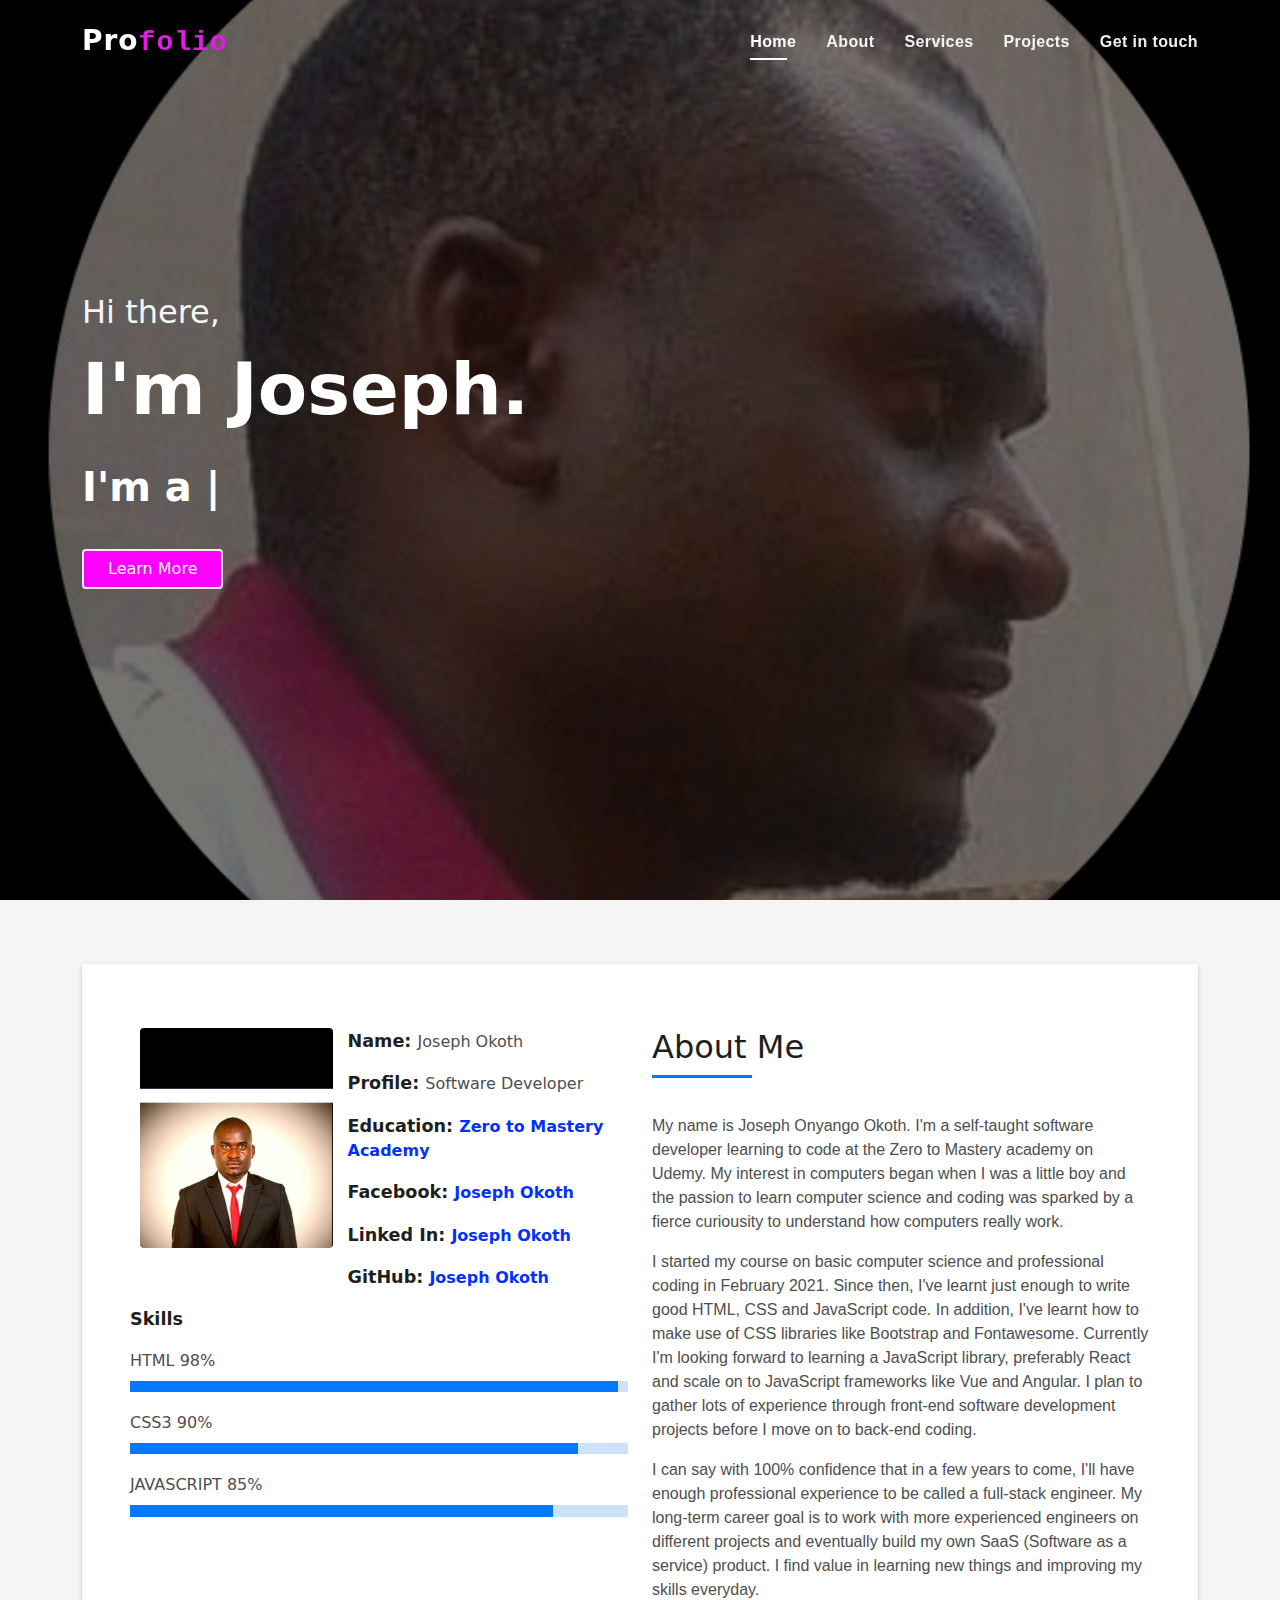
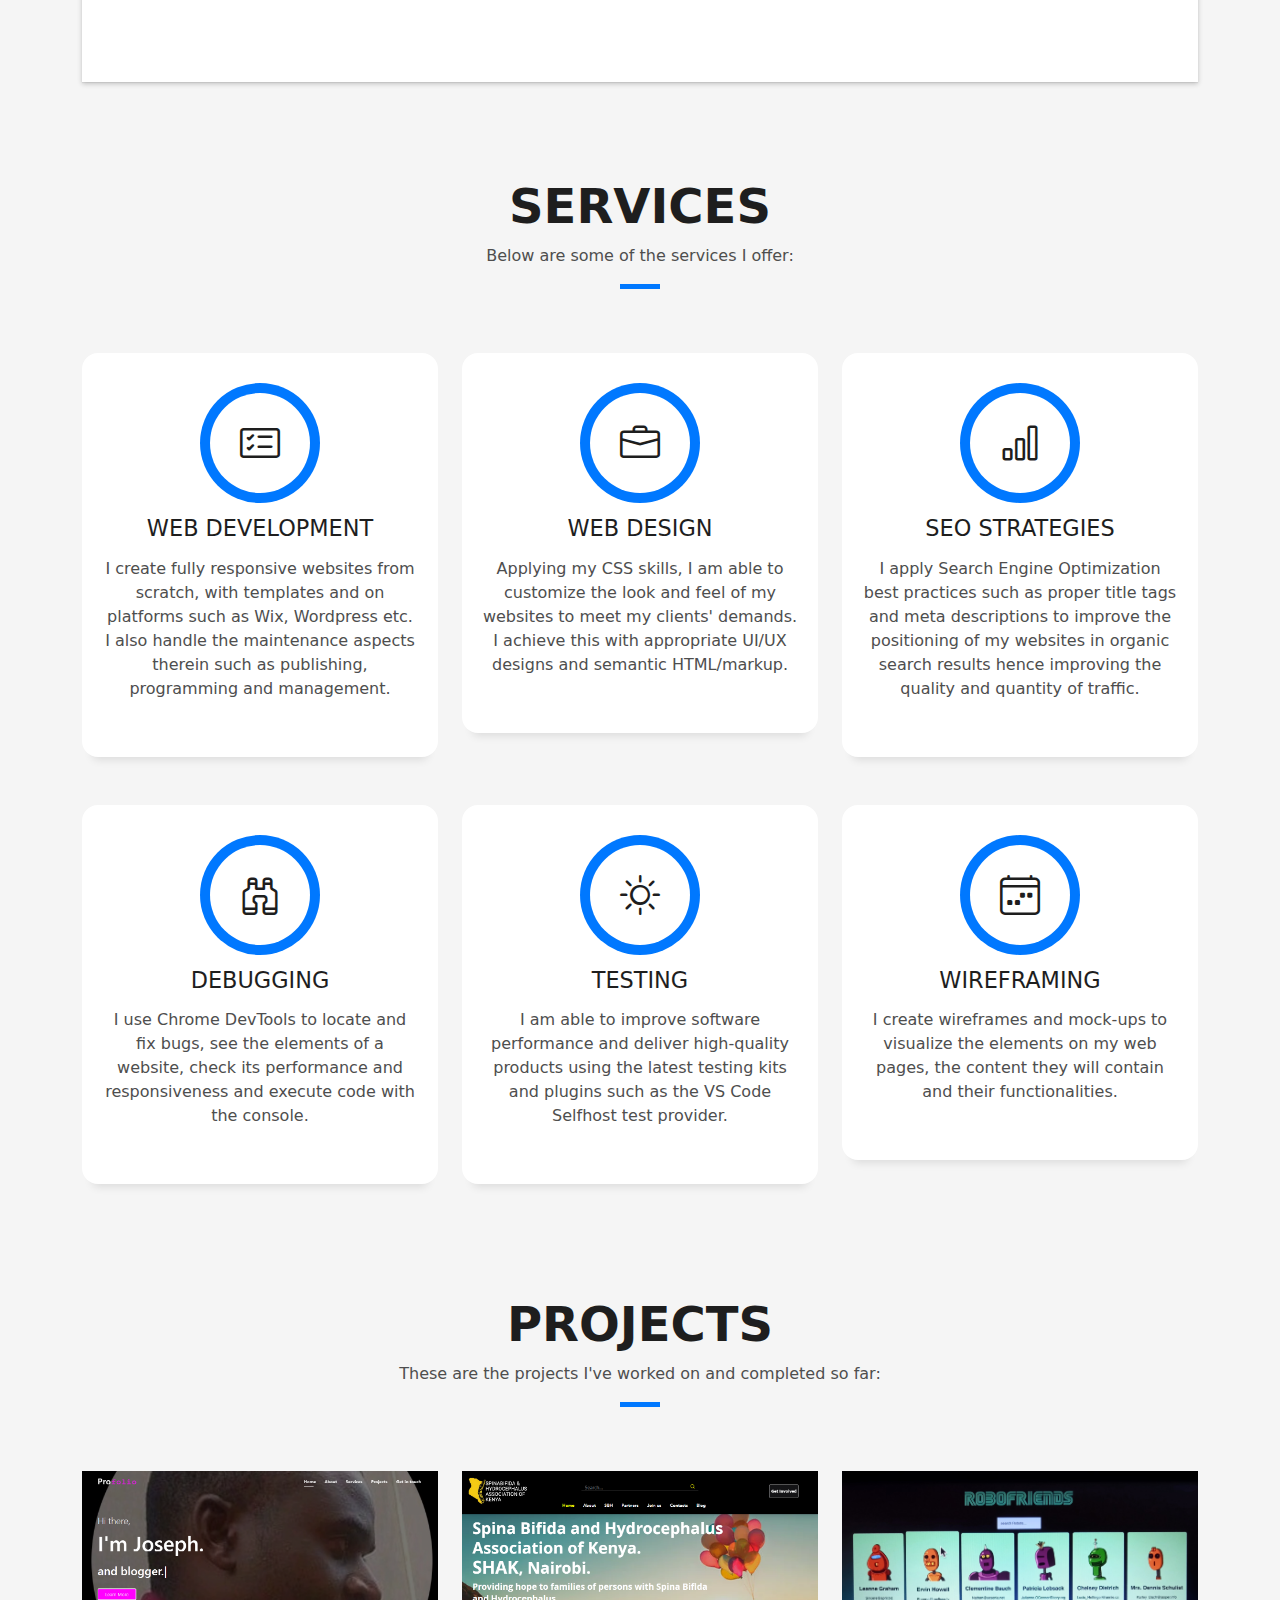
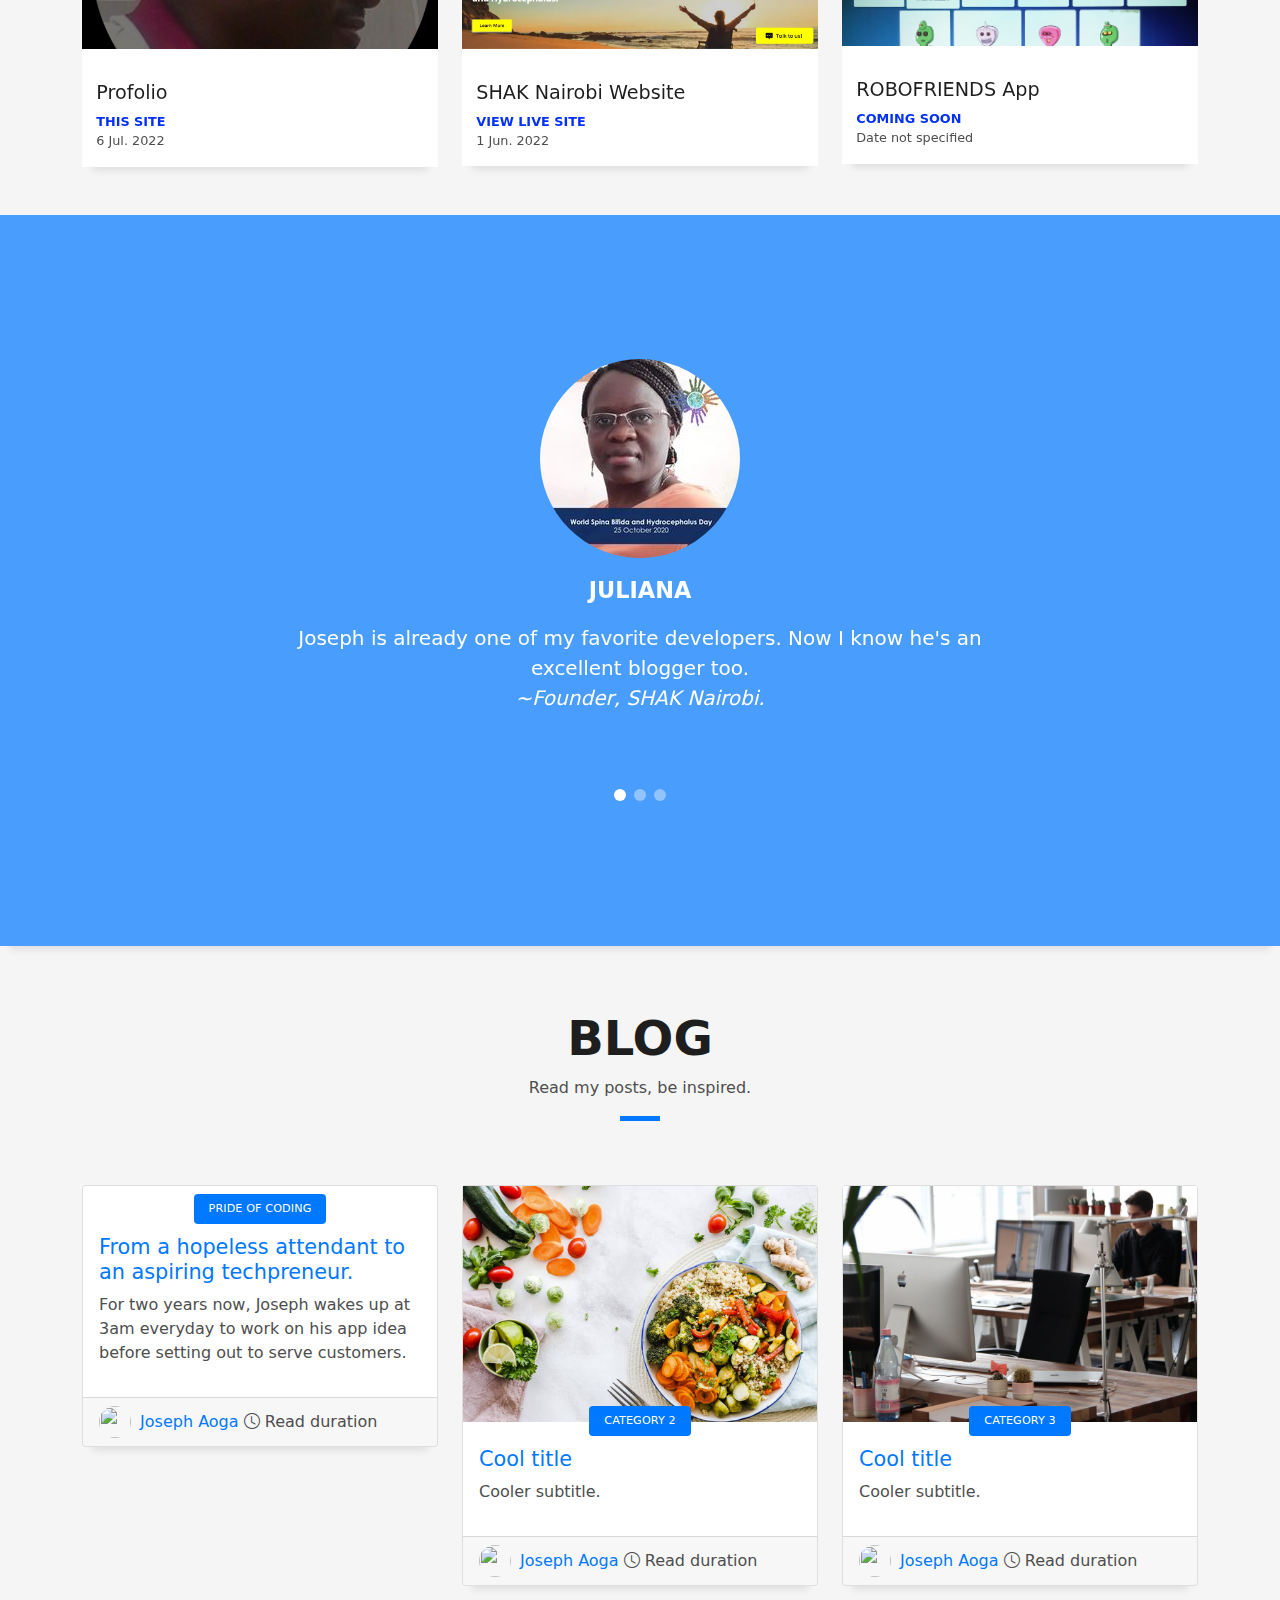
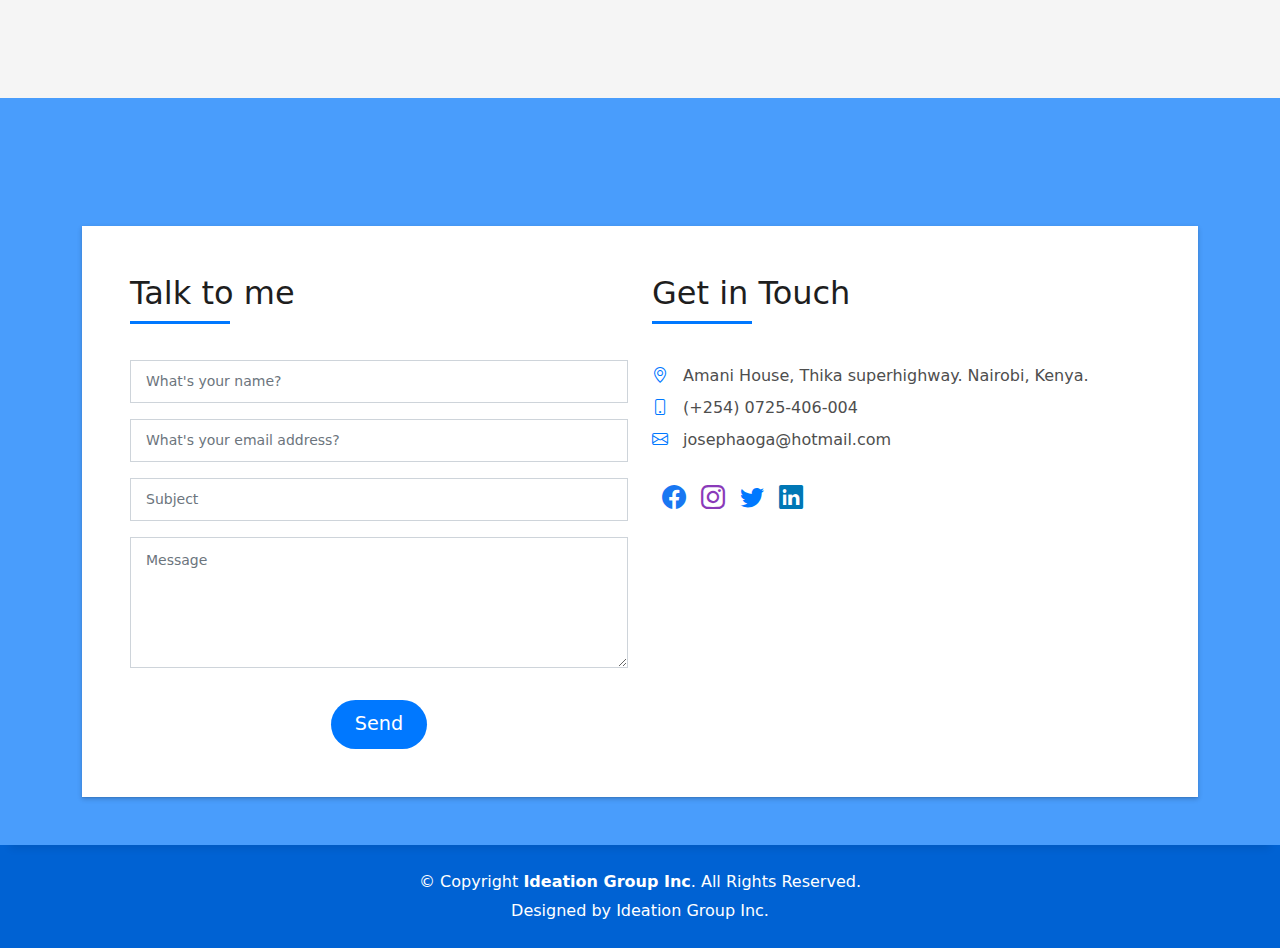
==== index.html @ 5c0c2ced "uploaded project files" ====
<!-- 

  =====Profolio=====
  -----index file-----
  Joseph Onyango Okoth's
  professional portfolio, online resume
  and official website.
  Proudly made and designed by Joseph Onyango Okoth.

-->

<!DOCTYPE html>

<html lang="en">

<head>
  <meta charset="utf-8">
  <meta content="width=device-width, initial-scale=1.0" name="viewport">

  <title>professional-projects@joseph-okoth</title>
  <meta content="" name="description">
  <meta content="" name="keywords">

  <!-- favicons -->
  <link href="assets/img/favicon.png" rel="icon">
  <link href="assets/img/apple-touch-icon.png" rel="apple-touch-icon">

  <!-- css -->
  <link href="assets/vendor/bootstrap/css/bootstrap.min.css" rel="stylesheet">
  <link href="assets/vendor/bootstrap-icons/bootstrap-icons.css" rel="stylesheet">
  <link href="assets/vendor/glightbox/css/glightbox.min.css" rel="stylesheet">
  <link href="assets/vendor/swiper/swiper-bundle.min.css" rel="stylesheet">

  <!-- main css -->
  <link href="assets/css/style.css" rel="stylesheet">

</head><!-- .head -->

<body>

  <!-- header -->
  <header id="header" class="fixed-top">
    <div class="container d-flex align-items-center justify-content-between">

      <h1 class="logo"><a href="index.html">Pro<span class="suffix">folio</span></a></h1>

      <nav id="navbar" class="navbar">
        <ul>
          <li><a class="nav-link scrollto active" href="#dev">Home</a></li>
          <li><a class="nav-link scrollto" href="#about">About</a></li>
          <li><a class="nav-link scrollto" href="#services">Services</a></li>
          <li><a class="nav-link scrollto " href="#work">Projects</a></li>
          <li><a class="nav-link scrollto" href="#contact">Get in touch</a></li>
        </ul>
        <i class="bi bi-list mobile-nav-toggle"></i>
      </nav><!-- .navbar -->

    </div>
  </header><!-- .header -->

  <!-- dev section -->
  <div id="dev" class="dev route bg-image" style="background-image: url(assets/img/main-image.jpg)">
    <div class="overlay-itro"></div>
    <div class="dev-content display-table">
      <div class="table-cell">
        <div class="container me">
          <p class="display-6 color-d">Hi there,</p>
          <h1 class="dev-title mb-4 cool-heading">I'm Joseph.</h1>
          <p class="dev-subtitle"><span class="typed" data-typed-items=" I'm a software developer, freelancer, and blogger."></span></p>
          <p class="pt-3"><a class="btn btn-primary btn more js-scroll px-4" href="#about" role="button">Learn More</a></p>
        </div>
      </div>
    </div>
  </div><!-- .dev section -->

  <main id="main">

    <!-- about Section -->
    <section id="about" class="about-mf sect-pt4 route">
      <div class="container">
        <div class="row">
          <div class="col-sm-12">
            <div class="box-shadow-full">
              <div class="row">
                <div class="col-md-6">
                  <div class="row">
                    <div class="col-sm-6 col-md-5">
                      <div class="about-img">
                        <img src="assets/img/about-img3.jpg" class="img-fluid rounded b-shadow-a" alt="">
                      </div>
                    </div>
                    <div class="col-sm-6 col-md-7">
                      <div class="about-info">
                        <p><span class="title-s">Name: </span> <span>Joseph Okoth</span></p>
                        <p><span class="title-s">Profile: </span> <span>Software Developer</span></p>
                        <p><span class="title-s">Education: </span><a class="secondary-links" href="https://zerotomastery.io/">Zero to Mastery Academy</a></span></span></p>
                        <p><span class="title-s">Facebook: </span><a class="secondary-links" href="https://www.facebook.com/JosephOnyangoAoga/">Joseph Okoth</a></span></span></p>
                        <p><span class="title-s">Linked In: </span><a class="secondary-links" href="https://www.linkedin.com/in/joseph-aoga-5187a323b/">Joseph Okoth</a></span></span></p>
                        <p><span class="title-s">GitHub: </span><a class="secondary-links" href="https://github.com/aogajoseph">Joseph Okoth</a></span></span></p>
                      </div>
                    </div>
                  </div>
                  <div class="skill-mf">
                    <p class="title-s">Skills</p>
                    <span>HTML</span> <span class="pull-right">98%</span>
                    <div class="progress">
                      <div class="progress-bar" role="progressbar" style="width: 98%;" aria-valuenow="98" aria-valuemin="0" aria-valuemax="100"></div>
                    </div>
                    <span>CSS3</span> <span class="pull-right">90%</span>
                    <div class="progress">
                      <div class="progress-bar" role="progressbar" style="width: 90%" aria-valuenow="90" aria-valuemin="0" aria-valuemax="100"></div>
                    </div>
                    <span>JAVASCRIPT</span> <span class="pull-right">85%</span>
                    <div class="progress">
                      <div class="progress-bar" role="progressbar" style="width: 85%" aria-valuenow="85" aria-valuemin="0" aria-valuemax="100"></div>
                    </div>
                  </div>
                </div>
                <div class="col-md-6">
                  <div class="about-me pt-4 pt-md-0">
                    <div class="title-box-2">
                      <h5 class="title-left">
                        About Me
                      </h5>
                    </div>
                    <p class="cool-text">
                      My name is Joseph Onyango Okoth. I'm a self-taught software developer learning to code at the Zero to Mastery academy on Udemy. My interest in computers began when I was a little boy and the passion to learn computer science and coding was sparked by a fierce curiousity to understand how computers really work.
                    </p>
                    <p class="cool-text">
                      I started my course on basic computer science and professional coding in February 2021. Since then, I've learnt just enough to write good HTML, CSS and JavaScript code. In addition, I've learnt how to make use of CSS libraries like Bootstrap and Fontawesome. Currently I'm looking forward to learning a JavaScript library, preferably React and scale on to JavaScript frameworks like Vue and Angular. I plan to gather lots of experience through front-end software development projects before I move on to back-end coding.
                    </p>
                    <p class="cool-text">
                      I can say with 100% confidence that in a few years to come, I'll have enough professional experience to be called a full-stack engineer. My long-term career goal is to work with more experienced engineers on different projects and eventually build my own SaaS (Software as a service) product. I find value in learning new things and improving my skills everyday. 
                    </p>
                  </div>
                </div>
              </div>
            </div>
          </div>
        </div>
      </div>
    </section><!-- .about section -->

    <!-- services section -->
    <section id="services" class="services-mf pt-5 route">
      <div class="container">
        <div class="row">
          <div class="col-sm-12">
            <div class="title-box text-center">
              <h3 class="title-a">
                Services
              </h3>
              <p class="subtitle-a">
                Below are some of the services I offer:
              </p>
              <div class="line-mf"></div>
            </div>
          </div>
        </div>
        <div class="row">
          <div class="col-md-4">
            <div class="service-box">
              <div class="service-ico">
                <span class="ico-circle"><i class="bi bi-card-checklist"></i></span>
              </div>
              <div class="service-content">
                <h2 class="s-title">Web Development</h2>
                <p class="s-description text-center">
                   I create fully responsive websites from scratch, with templates and on platforms such as Wix, Wordpress etc. I also handle the maintenance aspects therein such as publishing, programming and management.
                </p>
              </div>
            </div>
          </div>
          <div class="col-md-4">
            <div class="service-box">
              <div class="service-ico">
                <span class="ico-circle"><i class="bi bi-briefcase"></i></span>
              </div>
              <div class="service-content">
                <h2 class="s-title">Web Design</h2>
                <p class="s-description text-center">
                  Applying my CSS skills, I am able to customize the look and feel of my websites to meet my clients' demands. I achieve this with appropriate UI/UX designs and semantic HTML/markup.
                </p>
              </div>
            </div>
          </div>
          <div class="col-md-4">
            <div class="service-box">
              <div class="service-ico">
                <span class="ico-circle"><i class="bi bi-bar-chart"></i></span>
              </div>
              <div class="service-content">
                <h2 class="s-title">SEO Strategies</h2>
                <p class="s-description text-center">
                  I apply Search Engine Optimization best practices such as proper title tags and meta descriptions to improve the positioning of my websites in organic search results hence improving the quality and quantity of traffic.
                </p>
              </div>
            </div>
          </div>
          <div class="col-md-4">
            <div class="service-box">
              <div class="service-ico">
                <span class="ico-circle"><i class="bi bi-binoculars"></i></span>
              </div>
              <div class="service-content">
                <h2 class="s-title">Debugging</h2>
                <p class="s-description text-center">
                  I use Chrome DevTools to locate and fix bugs, see the elements of a website, check its performance and responsiveness and execute code with the console.
                </p>
              </div>
            </div>
          </div>
          <div class="col-md-4">
            <div class="service-box">
              <div class="service-ico">
                <span class="ico-circle"><i class="bi bi-brightness-high"></i></span>
              </div>
              <div class="service-content">
                <h2 class="s-title">Testing</h2>
                <p class="s-description text-center">
                  I am able to improve software performance and deliver high-quality products using the latest testing kits and plugins such as the VS Code Selfhost test provider.
                </p>
              </div>
            </div>
          </div>
          <div class="col-md-4">
            <div class="service-box">
              <div class="service-ico">
                <span class="ico-circle"><i class="bi bi-calendar4-week"></i></span>
              </div>
              <div class="service-content">
                <h2 class="s-title">Wireframing</h2>
                <p class="s-description text-center">
                  I create wireframes and mock-ups to visualize the elements on my web pages, the content they will contain and their functionalities. 
                </p>
              </div>
            </div>
          </div>
        </div>
      </div>
    </section><!-- .services section -->

    <!-- counter section (excluded for now)-->
    <!-- <div class="section-counter paralax-mf bg-image" style="background-image: url(assets/img/counters-bg.jpg)">
      <div class="overlay-mf"></div>
      <div class="container position-relative">
        <div class="row">
          <div class="col-sm-3 col-lg-3">
            <div class="counter-box counter-box pt-4 pt-md-0">
              <div class="counter-ico">
                <span class="ico-circle"><i class="bi bi-check"></i></span>
              </div>
              <div class="counter-num">
                <p data-purecounter-start="0" data-purecounter-end="3" data-purecounter-duration="1" class="counter purecounter"></p>
                <span class="counter-text">COMPLETED PROJECTS</span>
              </div>
            </div>
          </div>
          <div class="col-sm-3 col-lg-3">
            <div class="counter-box pt-4 pt-md-0">
              <div class="counter-ico">
                <span class="ico-circle"><i class="bi bi-journal-richtext"></i></span>
              </div>
              <div class="counter-num">
                <p data-purecounter-start="0" data-purecounter-end="3" data-purecounter-duration="1" class="counter purecounter"></p>
                <span class="counter-text">YEARS OF EXPERIENCE</span>
              </div>
            </div>
          </div>
          <div class="col-sm-3 col-lg-3">
            <div class="counter-box pt-4 pt-md-0">
              <div class="counter-ico">
                <span class="ico-circle"><i class="bi bi-people"></i></span>
              </div>
              <div class="counter-num">
                <p data-purecounter-start="0" data-purecounter-end="5" data-purecounter-duration="1" class="counter purecounter"></p>
                <span class="counter-text">TOTAL CLIENTS</span>
              </div>
            </div>
          </div>
          <div class="col-sm-3 col-lg-3">
            <div class="counter-box pt-4 pt-md-0">
              <div class="counter-ico">
                <span class="ico-circle"><i class="bi bi-award"></i></span>
              </div>
              <div class="counter-num">
                <p data-purecounter-start="0" data-purecounter-end="8" data-purecounter-duration="1" class="counter purecounter"></p>
                <span class="counter-text">ACCOLADES</span>
              </div>
            </div>
          </div>
        </div>
      </div>
    </div> -->
    <!-- .counter section -->

    <!-- projects Section -->
    <section id="work" class="projects-mf sect-pt4 route">
      <div class="container">
        <div class="row">
          <div class="col-sm-12">
            <div class="title-box text-center">
              <h3 class="title-a">
                Projects
              </h3>
              <p class="subtitle-a">
                These are the projects I've worked on and completed so far:
              </p>
              <div class="line-mf"></div>
            </div>
          </div>
        </div>
        <div class="row">
          <div class="col-md-4">
            <div class="work-box">
              <a href="assets/img/project1.png" data-gallery="projectsGallery" class="projects-lightbox">
                <div class="work-img">
                  <img src="assets/img/project1.png" alt="" class="img-fluid">
                </div>
              </a>
              <div class="work-content">
                <div class="row">
                  <div class="col-sm-8">
                    <h2 class="w-title">Profolio</h2>
                    <div class="w-more">
                      <span class="w-ctegory"><a class="secondary-links" href="https://www.facebook.com">THIS SITE</a></span> <br>
                      <span class="w-date"> 6 Jul. 2022</span>
                    </div>
                  </div>
                  <div class="col-sm-4">
                    <!-- <div class="w-like">
                      <a href="projects-details.html"><span class="bi bi-plus-circle"></span></a>
                    </div> -->
                    <!-- (symbol disabled for now) -->
                  </div>
                </div>
              </div>
            </div>
          </div>
          <div class="col-md-4">
            <div class="work-box">
              <a href="assets/img/project2.png" data-gallery="projectsGallery" class="projects-lightbox">
                <div class="work-img">
                  <img src="assets/img/project2.png" alt="" class="img-fluid">
                </div>
              </a>
              <div class="work-content">
                <div class="row">
                  <div class="col-sm-8">
                    <h2 class="w-title">SHAK Nairobi Website</h2>
                    <div class="w-more">
                      <span class="w-ctegory"><a class="secondary-links" href="https://www.shaknairobi.org">VIEW LIVE SITE</a></span></span> <br>
                      <span class="w-date">1 Jun. 2022</span>
                    </div>
                  </div>
                  <div class="col-sm-4">
                    <!-- <div class="w-like">
                      <a href="projects-details.html"> <span class="bi bi-plus-circle"></span></a>
                    </div> -->
                    <!-- (symbol disabled for now) -->
                  </div>
                </div>
              </div>
            </div>
          </div>
          <div class="col-md-4">
            <div class="work-box">
              <a href="assets/img/project3.jpg" data-gallery="projectsGallery" class="projects-lightbox">
                <div class="work-img">
                  <img src="assets/img/project3.jpg" alt="" class="img-fluid">
                </div>
              </a>
              <div class="work-content">
                <div class="row">
                  <div class="col-sm-8">
                    <h2 class="w-title">ROBOFRIENDS App</h2>
                    <div class="w-more">
                      <span class="w-ctegory"><a class="secondary-links" href="ROBOFRIENDS app under construction">COMING SOON</a><br></span> 
                      <span class="w-date">Date not specified</span>
                    </div>
                  </div>
                  <div class="col-sm-4">
                    <!-- <div class="w-like">
                      <a href="projects-details.html"> <span class="bi bi-plus-circle"></span></a>
                    </div> -->
                    <!-- (symbol disabled for now) -->
                  </div>
                </div>
              </div>
            </div>
          </div>   
        </div>
      </div>
    </section><!-- .projects section -->

    <!-- testimonials section -->
    <div class="testimonials paralax-mf bg-image" style="background-image: url(assets/img/overlay-bg.jpg)">
      <div class="overlay-mf"></div>
      <div class="container">
        <div class="row">
          <div class="col-md-12">

            <div class="testimonials-slider swiper" data-aos="fade-up" data-aos-delay="100">
              <div class="swiper-wrapper">

                <div class="swiper-slide">
                  <div class="testimonial-box">
                    <div class="author-test">
                      <img src="assets/img/juliana.jpg" alt="" class="rounded-circle b-shadow-a">
                      <span class="author">Juliana</span>
                    </div>
                    <div class="content-test">
                      <p class="description lead">
                        Joseph is already one of my favorite developers. Now I know he's an excellent blogger too.<br><span class="testimonial-statement">~Founder, SHAK Nairobi.</span>
                      </p>
                    </div>
                  </div>
                </div><!-- .testimonial item1 -->

                <div class="swiper-slide">
                  <div class="testimonial-box">
                    <div class="author-test">
                      <img src="assets/img/george.jpg" alt="" class="rounded-circle b-shadow-a">
                      <span class="author">George</span>
                    </div>
                    <div class="content-test">
                      <p class="description lead">
                        Joseph is amazing, he takes you through everything he does step by step transparently. I truly appreciated that.<br><span class="testimonial-statement">~Admin assistant, SHAK Nairobi.</span>
                      </p>
                    </div>
                  </div>
                </div><!-- .testimonial item2 -->

                <div class="swiper-slide">
                  <div class="testimonial-box">
                    <div class="author-test">
                      <img src="assets/img/andrei.png" alt="" class="rounded-circle b-shadow-a">
                      <span class="author">Andrei</span>
                    </div>
                    <div class="content-test">
                      <p class="description lead">
                        Joseph's coding passion is amazing. He commits fully to achieving his goals and his learning speed is so extraordinary.<br><span class="testimonial-statement">~Lead instructor, ZtM Academy.</span>
                      </p>
                    </div>
                  </div>
                </div><!-- .testimonial item3 -->
              </div>
              <div class="swiper-pagination"></div>
            </div>
            <div id="testimonial-mf" class="owl-carousel owl-theme">
          </div>    
        </div>
        </div>
      </div>
    </div><!-- .testimonials section -->

    <!-- Blog Section -->
    <section id="blog" class="blog-mf sect-pt4 route">
      <div class="container">
        <div class="row">
          <div class="col-sm-12">
            <div class="title-box text-center">
              <h3 class="title-a">
                Blog
              </h3>
              <p class="subtitle-a">
                Read my posts, be inspired.
              </p>
              <div class="line-mf"></div>
            </div>
          </div>
        </div>
        <div class="row">
          <div class="col-md-4">
            <div class="card card-blog">
              <div class="card-img">
                <a href="blog-single.html"><img src="assets/img/post1.webp" alt="" class="img-fluid"></a>
              </div>
              <div class="card-body">
                <div class="card-category-box">
                  <div class="card-category">
                    <h6 class="category">Pride of Coding</h6>
                  </div>
                </div>
                <h3 class="card-title"><a href="blog-single.html">From a hopeless attendant to an aspiring techpreneur.</a></h3>
                <p class="card-description">
                  For two years now, Joseph wakes up at 3am everyday to work on his app idea before setting out to serve customers.
                </p>
              </div>
              <div class="card-footer">
                <div class="post-author">
                  <a href="#">
                    <img src="assets/img/testimonial-2.jpg" alt="" class="avatar rounded-circle">
                    <span class="author">Joseph Aoga</span>
                  </a>
                </div>
                <div class="post-date">
                  <span class="bi bi-clock"></span> Read duration
                </div>
              </div>
            </div>
          </div>
          <div class="col-md-4">
            <div class="card card-blog">
              <div class="card-img">
                <a href="blog-single.html"><img src="assets/img/post-2.jpg" alt="" class="img-fluid"></a>
              </div>
              <div class="card-body">
                <div class="card-category-box">
                  <div class="card-category">
                    <h6 class="category">Category 2</h6>
                  </div>
                </div>
                <h3 class="card-title"><a href="blog-single.html">Cool title</a></h3>
                <p class="card-description">
                  Cooler subtitle.
                </p>
              </div>
              <div class="card-footer">
                <div class="post-author">
                  <a href="#">
                    <img src="assets/img/testimonial-2.jpg" alt="" class="avatar rounded-circle">
                    <span class="author">Joseph Aoga</span>
                  </a>
                </div>
                <div class="post-date">
                  <span class="bi bi-clock"></span> Read duration
                </div>
              </div>
            </div>
          </div>
          <div class="col-md-4">
            <div class="card card-blog">
              <div class="card-img">
                <a href="blog-single.html"><img src="assets/img/post-3.jpg" alt="" class="img-fluid"></a>
              </div>
              <div class="card-body">
                <div class="card-category-box">
                  <div class="card-category">
                    <h6 class="category">Category 3</h6>
                  </div>
                </div>
                <h3 class="card-title"><a href="blog-single.html">Cool title</a></h3>
                <p class="card-description">
                  Cooler subtitle.
                </p>
              </div>
              <div class="card-footer">
                <div class="post-author">
                  <a href="#">
                    <img src="assets/img/testimonial-2.jpg" alt="" class="avatar rounded-circle">
                    <span class="author">Joseph Aoga</span>
                  </a>
                </div>
                <div class="post-date">
                  <span class="bi bi-clock"></span> Read duration
                </div>
              </div>
            </div>
          </div>
        </div>
      </div>
    </section><!-- .blog section -->

    <!-- contact section -->
    <section id="contact" class="paralax-mf footer-paralax bg-image sect-mt4 route" style="background-image: url(assets/img/overlay-bg.jpg)">
      <div class="overlay-mf"></div>
      <div class="container">
        <div class="row">
          <div class="col-sm-12">
            <div class="contact-mf">
              <div id="contact" class="box-shadow-full">
                <div class="row">
                  <div class="col-md-6">
                    <div class="title-box-2">
                      <h5 class="title-left">
                        Talk to me
                      </h5>
                    </div>
                    <div>
                      <form action="forms/contact.php" method="post" role="form" class="php-email-form">
                        <div class="row">
                          <div class="col-md-12 mb-3">
                            <div class="form-group">
                              <input type="text" name="name" class="form-control" id="name" placeholder="What's your name?" required>
                            </div>
                          </div>
                          <div class="col-md-12 mb-3">
                            <div class="form-group">
                              <input type="email" class="form-control" name="email" id="email" placeholder="What's your email address?" required>
                            </div>
                          </div>
                          <div class="col-md-12 mb-3">
                            <div class="form-group">
                              <input type="text" class="form-control" name="subject" id="subject" placeholder="Subject" required>
                            </div>
                          </div>
                          <div class="col-md-12">
                            <div class="form-group">
                              <textarea class="form-control" name="message" rows="5" placeholder="Message" required></textarea>
                            </div>
                          </div>
                          <div class="col-md-12 text-center my-3">
                            <div class="loading">Loading</div>
                            <div class="error-message"></div>
                            <div class="sent-message">Your message has been sent. Thank you!</div>
                          </div>
                          <div class="col-md-12 text-center">
                            <button type="submit" class="button button-a button-big button-rouded">Send</button>
                          </div>
                        </div>
                      </form>
                    </div>
                  </div>
                  <div class="col-md-6">
                    <div class="title-box-2 pt-4 pt-md-0">
                      <h5 class="title-left">
                        Get in Touch
                      </h5>
                    </div>
                    <div class="more-info">
                      <p class="lead">
                        
                      </p>
                      <ul class="list-ico">
                        <li><span class="bi bi-geo-alt"></span> Amani House, Thika superhighway. Nairobi, Kenya.</li>
                        <li><span class="bi bi-phone"></span> (+254) 0725-406-004</li>
                        <li><span class="bi bi-envelope"></span> josephaoga@hotmail.com</li>
                      </ul>
                    </div>
                    <div class="socials">
                      <ul>
                        <li><a href="https://www.facebook.com/JosephOnyangoAoga"><span class="fb"><i class="bi bi-facebook"></i></span></a></li>
                        <li><a href="https://www.instagram.com/joseph_aoga/"><span class="inst"><i class="bi bi-instagram"></i></span></a></li>
                        <li><a href="https://twitter.com/home"><span class="twt"><i class="bi bi-twitter"></i></span></a></li>
                        <li><a href="https://www.linkedin.com/in/joseph-aoga-545851204/"><span class="in"><i class="bi bi-linkedin"></i></span></a></li>
                      </ul>
                    </div>
                  </div>
                </div>
              </div>
            </div>
          </div>
        </div>
      </div>
    </section><!-- End Contact Section -->

  </main><!-- End #main -->

  <!-- ======= Footer ======= -->
  <footer>
    <div class="container">
      <div class="row">
        <div class="col-sm-12">
          <div class="copyright-box">
            <p class="copyright">&copy; Copyright <strong> Ideation Group Inc</strong>. All Rights Reserved.</p>
            <div class="credits">
              Designed by <a href="https://www.xnet.com/">Ideation Group Inc.</a>
            </div>
          </div>
        </div>
      </div>
    </div>
  </footer><!-- End  Footer -->

  <div id="preloader"></div>
  <a href="#" class="back-to-top d-flex align-items-center justify-content-center"><i class="bi bi-arrow-up-short"></i></a>

  <!-- Vendor JS Files -->
  <script src="assets/vendor/purecounter/purecounter.js"></script>
  <script src="assets/vendor/bootstrap/js/bootstrap.bundle.min.js"></script>
  <script src="assets/vendor/glightbox/js/glightbox.min.js"></script>
  <script src="assets/vendor/swiper/swiper-bundle.min.js"></script>
  <script src="assets/vendor/typed.js/typed.min.js"></script>
  <script src="assets/vendor/php-email-form/validate.js"></script>

  <!-- Template Main JS File -->
  <script src="assets/js/main.js"></script>

</body>

</html>
---- assets/css/style.css ----
/* 

=====Profolio=====
  -----main css file-----
  Joseph Onyango Okoth's
  professional portfolio, online resume
  and official website.
  Proudly made and designed by Joseph Onyango Okoth. 
  
*/

body {
  background-color: #f5f5f5;
  color: #4e4e4e;
}

/* logo */
.suffix {
  color: rgb(228, 27, 228);
  font-family: 'Courier New', Courier, monospace;
}

/* intro */
.more {
  background-color: rgb(255, 0, 255);
  color: whitesmoke;
  border: 2px solid #eee;
}

/* general */
h1,
h2,
h3,
h4,
h5,
h6 {
  color: #1e1e1e;
}

.me {
  text-align: left;
}

.cool-text {
  font-family: -apple-system, BlinkMacSystemFont, 'Segoe UI', Roboto, Oxygen, Ubuntu, Cantarell, 'Open Sans', 'Helvetica Neue', sans-serif;
}

.secondary-links {
  color: rgb(4, 49, 250);
  font-weight: 600;
}

.secondary-links:hover {
  color: purple;
  font-size: smaller;
}

a {
  color: #0078ff;
  text-decoration: none;
  transition: all 0.5s ease-in-out;
}

a:hover {
  color: #0f0caa;
  text-decoration: none;
  transition: all 0.5s ease-in-out;
}

.testimonial-statement {
  font-style: italic;
}

.p-r {
  position: relative;
}

.color-a {
  text-decoration: none;
  color: #0078ff;
}

.color-d {
  color: #f5f5f5;
}

.color-text-a {
  text-decoration: none;
  color: #4e4e4e;
}

.box-shadow, .card-blog, .work-box, .service-box, .paralax-mf {
  box-shadow: 0 13px 8px -10px rgba(0, 0, 0, 0.1);
}

.box-shadow-a, .button:hover {
  text-decoration: none;
  box-shadow: 0 0 0 4px #cde1f8;
}

.display-5 {
  font-size: 2.5rem;
  font-weight: 300;
  line-height: 1.1;
}

.display-6 {
  font-size: 2rem;
  font-weight: 300;
  line-height: 1.1;
}

.avatar {
  width: 32px;
  height: 32px;
  margin-right: 4px;
  overflow: hidden;
}

.bg-image {
  background-repeat: no-repeat;
  background-attachment: fixed;
  background-size: cover;
  background-position: center center;
}
@media (max-width: 1024px) {
  .bg-image {
    background-attachment: scroll;
  }
}

.overlay-mf {
  background-color: #0078ff;
}

.overlay-mf {
  position: absolute;
  top: 0;
  left: 0px;
  padding: 0;
  height: 100%;
  width: 100%;
  opacity: 0.7;
}

.paralax-mf {
  position: relative;
  padding: 8rem 0;
}

.display-table {
  width: 100%;
  height: 100%;
  display: table;
}

.table-cell {
  display: table-cell;
  vertical-align: middle;
}

/*--/ Sections /--*/
.sect-4 {
  padding: 4rem 0;
}

.sect-pt4 {
  padding-top: 4rem;
}

.sect-mt4 {
  margin-top: 4rem;
}

/*--/ Title s /--*/
.title-s {
  font-weight: 600;
  color: #1e1e1e;
  font-size: 1.1rem;
}

/*--/ Title A /--*/
.title-box {
  margin-bottom: 4rem;
}

.title-a {
  text-decoration: none;
  font-size: 3rem;
  font-weight: bold;
  text-transform: uppercase;
}

.subtitle-a {
  text-decoration: none;
  color: #4e4e4e;
}

.line-mf {
  width: 40px;
  height: 5px;
  background-color: #0078ff;
  margin: 0 auto;
}

/*--/ Title Left /--*/
.title-box-2 {
  margin-bottom: 3rem;
}

.title-left {
  font-size: 2rem;
  position: relative;
}
.title-left:before {
  content: "";
  position: absolute;
  height: 3px;
  background-color: #0078ff;
  width: 100px;
  bottom: -12px;
}

/*------/ Box /------*/
.box-pl2 {
  padding-left: 2rem;
}

.box-shadow-full {
  padding: 3rem 1.25rem;
  position: relative;
  background-color: #fff;
  margin-bottom: 3rem;
  z-index: 2;
  box-shadow: 0 1px 1px 0 rgba(0, 0, 0, 0.06), 0 2px 5px 0 rgba(0, 0, 0, 0.2);
}
@media (min-width: 768px) {
  .box-shadow-full {
    padding: 3rem;
  }
}

/*------/ Socials /------*/
.socials {
  padding: 1.5rem 0;
}

.socials ul li {
  display: inline-block;
}

.fb, .inst, .twt, .in {
  font-size: x-large;
  padding-left: 10px;
}

.fb {
  color: #1877f2;
}

.inst {
  color: #8a3ab9;
}

.twt {
  color: #0078ff;
}

.in {
  color:  #0077b5;
}

.socials .fb:hover, .inst:hover, .twt:hover, .in:hover {
  background-color: #0078ff;
  color: #fff;
  box-shadow: 0 0 0 3px #cde1f8;
  transition: all 500ms ease;
}

/*------/ Ul resect /------*/
.ul-resect, .widget-tags ul, .widget-sidebar .list-sidebar, .box-comments .list-comments, .blog-wrapper .post-meta ul, .list-ico, .socials ul {
  list-style: none;
  padding-left: 0;
  margin-bottom: 0;
}

.list-ico {
  line-height: 2;
}
.list-ico span {
  color: #0078ff;
  margin-right: 10px;
}

/*------/ Ico Circle /------*/
.ico-circle {
  height: 100px;
  width: 100px;
  font-size: 2rem;
  border-radius: 50%;
  line-height: 1.55;
  margin: 0 auto;
  text-align: center;
  box-shadow: 0 0 0 10px #0078ff;
  display: block;
}

/*------/ Owl Carousel /------*/
.owl-theme .owl-dots {
  text-align: center;
  margin-top: 18px;
}
.owl-theme .owl-dots .owl-dot {
  display: inline-block;
}
.owl-theme .owl-dots .owl-dot span {
  width: 18px;
  height: 7px;
  margin: 5px 5px;
  background: #cde1f8;
  border: 0px solid #cde1f8;
  display: block;
  transition: all 0.6s ease-in-out;
  cursor: pointer;
}
.owl-theme .owl-dots .owl-dot:hover span {
  background-color: #cde1f8;
}
.owl-theme .owl-dots .owl-dot.active span {
  background-color: #1B1B1B;
  width: 25px;
}

/*--/ Scrolltop s /--*/
.scrolltop-mf {
  position: relative;
  display: none;
}
.scrolltop-mf span {
  z-index: 999;
  position: fixed;
  width: 42px;
  height: 42px;
  background-color: #0078ff;
  opacity: 0.7;
  font-size: 1.6rem;
  line-height: 1.5;
  text-align: center;
  color: #fff;
  top: auto;
  left: auto;
  right: 30px;
  bottom: 50px;
  cursor: pointer;
  border-radius: 50%;
}

/*--------------------------------------------------------------
# Back to top button
--------------------------------------------------------------*/
.back-to-top {
  position: fixed;
  visibility: hidden;
  opacity: 0;
  right: 15px;
  bottom: 15px;
  z-index: 996;
  background: #0078ff;
  width: 40px;
  height: 40px;
  border-radius: 50px;
  transition: all 0.4s;
}
.back-to-top i {
  font-size: 28px;
  color: #fff;
  line-height: 0;
}
.back-to-top:hover {
  background: #298eff;
  color: #fff;
}
.back-to-top.active {
  visibility: visible;
  opacity: 1;
}

/*------/ Prelaoder /------*/
#preloader {
  position: fixed;
  top: 0;
  left: 0;
  right: 0;
  bottom: 0;
  z-index: 9999;
  overflow: hidden;
  background: #fff;
}

#preloader:before {
  content: "";
  position: fixed;
  top: calc(50% - 30px);
  left: calc(50% - 30px);
  border: 6px solid #f2f2f2;
  border-top: 6px solid #0078ff;
  border-radius: 50%;
  width: 60px;
  height: 60px;
  -webkit-animation: animate-preloader 1s linear infinite;
  animation: animate-preloader 1s linear infinite;
}

@-webkit-keyframes animate-preloader {
  0% {
    transform: rotate(0deg);
  }
  100% {
    transform: rotate(360deg);
  }
}

@keyframes animate-preloader {
  0% {
    transform: rotate(0deg);
  }
  100% {
    transform: rotate(360deg);
  }
}
/*------/ Button /------*/
.button {
  display: inline-block;
  padding: 0.3rem 0.6rem;
  text-align: center;
  vertical-align: middle;
  -webkit-user-select: none;
  -moz-user-select: none;
  user-select: none;
  font-size: 1rem;
  border-radius: 0.3rem;
  border: 1px solid transparent;
  transition: all 500ms ease;
  cursor: pointer;
}
.button:focus {
  outline: 0;
}
.button:hover {
  background-color: #0062d3;
  color: #fff;
  transition: all 500ms ease;
}

.button-a {
  text-decoration: none;
  background-color: #0078ff;
  color: #fff;
  border-color: #cde1f8;
}

.button-big {
  padding: 0.9rem 2.3rem;
  font-size: 1.2rem;
}

.button-rouded {
  border-radius: 5rem;
}

.btn-lg {
  padding: 0.5rem 1rem;
  font-size: 1.25rem;
  line-height: 1.5;
  border-radius: 0.3rem;
}

/*--------------------------------------------------------------
# Header
--------------------------------------------------------------*/
#header {
  transition: all 0.5s;
  z-index: 997;
  padding: 20px 0;
}
#header .logo {
  font-size: 28px;
  margin: 0;
  padding: 0;
  font-weight: 600;
  letter-spacing: 1px;
}
#header .logo a {
  color: #fff;
}
#header .logo img {
  max-height: 40px;
}
#header.header-scrolled {
  background: rgba(0, 0, 0, 0.9);
  padding: 12px 0;
}

/*--------------------------------------------------------------
# Navigation Menu
--------------------------------------------------------------*/
/**
* Desktop Navigation 
*/
.navbar {
  padding: 0;
}
.navbar ul {
  margin: 0;
  padding: 0;
  display: flex;
  list-style: none;
  align-items: center;
}
.navbar li {
  position: relative;
}
.navbar > ul > li {
  white-space: nowrap;
  padding: 10px 0 10px 30px;
}
.navbar a, .navbar a:focus {
  display: flex;
  align-items: center;
  justify-content: space-between;
  color: #fffe;
  font-family: 'Gill Sans', 'Gill Sans MT', Calibri, 'Trebuchet MS', sans-serif;
  font-size: 16px;
  font-weight: 600;
  padding: 0;
  white-space: nowrap;
  transition: 0.3s;
  letter-spacing: 0.4px;
  position: relative;
}
.navbar a i, .navbar a:focus i {
  font-size: 12px;
  line-height: 0;
  margin-left: 5px;
}
.navbar > ul > li > a:before {
  content: "";
  position: absolute;
  width: 100%;
  height: 2px;
  bottom: -6px;
  left: 0;
  width: 0;
  background-color: #fff;
  visibility: hidden;
  transition: all 0.3s ease-in-out 0s;
}
.navbar a:hover:before, .navbar li:hover > a:before, .navbar .active:before {
  visibility: visible;
  width: 80%;
}
.navbar a:hover, .navbar .active, .navbar .active:focus, .navbar li:hover > a {
  color: #fff;
}
.navbar .dropdown ul {
  display: block;
  position: absolute;
  left: 30px;
  top: calc(100% + 30px);
  margin: 0;
  padding: 10px 0;
  z-index: 99;
  opacity: 0;
  visibility: hidden;
  background: #fff;
  box-shadow: 0px 0px 30px rgba(127, 137, 161, 0.25);
  transition: 0.3s;
}
.navbar .dropdown ul li {
  min-width: 200px;
}
.navbar .dropdown ul a {
  padding: 10px 20px;
  font-size: 14px;
  text-transform: none;
  color: #4e4e4e;
}
.navbar .dropdown ul a i {
  font-size: 12px;
}
.navbar .dropdown ul a:hover, .navbar .dropdown ul .active:hover, .navbar .dropdown ul li:hover > a {
  color: #0078ff;
}
.navbar .dropdown:hover > ul {
  opacity: 1;
  top: 100%;
  visibility: visible;
}
.navbar .dropdown .dropdown ul {
  top: 0;
  left: calc(100% - 30px);
  visibility: hidden;
}
.navbar .dropdown .dropdown:hover > ul {
  opacity: 1;
  top: 0;
  left: 100%;
  visibility: visible;
}
@media (max-width: 1366px) {
  .navbar .dropdown .dropdown ul {
    left: -90%;
  }
  .navbar .dropdown .dropdown:hover > ul {
    left: -100%;
  }
}

/**
* Mobile Navigation 
*/
.mobile-nav-toggle {
  color: #fff;
  font-size: 28px;
  cursor: pointer;
  display: none;
  line-height: 0;
  transition: 0.5s;
}

@media (max-width: 991px) {
  .mobile-nav-toggle {
    display: block;
  }

  .navbar ul {
    display: none;
  }
}
.navbar-mobile {
  position: fixed;
  overflow: hidden;
  top: 0;
  right: 0;
  left: 0;
  bottom: 0;
  background: rgba(78, 78, 78, 0.9);
  transition: 0.3s;
  z-index: 999;
}
.navbar-mobile .mobile-nav-toggle {
  position: absolute;
  top: 15px;
  right: 15px;
}
.navbar-mobile ul {
  display: block;
  position: absolute;
  top: 55px;
  right: 15px;
  bottom: 15px;
  left: 15px;
  padding: 10px 0;
  background-color: #fff;
  overflow-y: auto;
  transition: 0.3s;
}
.navbar-mobile > ul > li {
  padding: 0;
}
.navbar-mobile a:hover:before, .navbar-mobile li:hover > a:before, .navbar-mobile .active:before {
  visibility: hidden;
}
.navbar-mobile a, .navbar-mobile a:focus {
  padding: 10px 20px;
  font-size: 15px;
  color: #4e4e4e;
}
.navbar-mobile a:hover, .navbar-mobile .active, .navbar-mobile li:hover > a {
  color: #0078ff;
}
.navbar-mobile .getstarted, .navbar-mobile .getstarted:focus {
  margin: 15px;
}
.navbar-mobile .dropdown ul {
  position: static;
  display: none;
  margin: 10px 20px;
  padding: 10px 0;
  z-index: 99;
  opacity: 1;
  visibility: visible;
  background: #fff;
  box-shadow: 0px 0px 30px rgba(127, 137, 161, 0.25);
}
.navbar-mobile .dropdown ul li {
  min-width: 200px;
}
.navbar-mobile .dropdown ul a {
  padding: 10px 20px;
}
.navbar-mobile .dropdown ul a i {
  font-size: 12px;
}
.navbar-mobile .dropdown ul a:hover, .navbar-mobile .dropdown ul .active:hover, .navbar-mobile .dropdown ul li:hover > a {
  color: #0078ff;
}
.navbar-mobile .dropdown > .dropdown-active {
  display: block;
}

/*--------------------------------------------------------------
# dev Section
--------------------------------------------------------------*/
.dev {
  height: 100vh;
  position: relative;
  color: #fff;
}
.dev .dev-content {
  text-align: center;
  position: absolute;
}
.dev .overlay-itro {
  background-color: rgba(0, 0, 0, 0.6);
  position: absolute;
  top: 0;
  left: 0px;
  padding: 0;
  height: 100%;
  width: 100%;
  opacity: 0.9;
}
.dev .dev-title {
  color: #fff;
  font-weight: 600;
  font-size: 3rem;
}
@media (min-width: 768px) {
  .dev .dev-title {
    font-size: 4.5rem;
  }
}
.dev .dev-subtitle {
  font-size: 1.5rem;
  font-weight: 600;
}
@media (min-width: 768px) {
  .dev .dev-subtitle {
    font-size: 2.5rem;
  }
}
.dev .text-slider-items {
  display: none;
}

.dev-single {
  height: 350px;
}
.dev-single .dev-content {
  margin-top: 30px;
}
.dev-single .dev-title {
  text-transform: uppercase;
  font-size: 3rem;
}
@media (min-width: 768px) {
  .dev-single .dev-title {
    font-size: 3.5rem;
  }
}
.dev-single .breadcrumb {
  background-color: transparent;
  color: #0078ff;
}
.dev-single .breadcrumb .breadcrumb-item:before {
  color: #cde1f8;
}
.dev-single .breadcrumb .breadcrumb-item.active {
  color: #cde1f8;
}
.dev-single .breadcrumb a {
  color: #fff;
}

/*--------------------------------------------------------------
# About
--------------------------------------------------------------*/
.about-mf .box-shadow-full {
  padding-top: 4rem;
  padding-bottom: 4rem;
}
.about-mf .about-img {
  margin-bottom: 2rem;
}
.about-mf .about-img img {
  margin-left: 10px;
}
@media (min-width: 767px) {
  .about-mf .box-pl2 {
    margin-top: 3rem;
    padding-left: 0rem;
  }
}

.skill-mf span {
  color: #4e4e4e;
}
.skill-mf .progress {
  background-color: #cde1f8;
  margin: 0.5rem 0 1.2rem 0;
  border-radius: 0;
  height: 0.7rem;
}
.skill-mf .progress .progress-bar {
  height: 0.7rem;
  background-color: #0078ff;
}

/*--------------------------------------------------------------
# Services
--------------------------------------------------------------*/
.service-box {
  background-color: #fff;
  padding: 2.5rem 1.3rem;
  border-radius: 1rem;
  margin-bottom: 3rem;
  text-align: center;
}
.service-box:hover .ico-circle {
  transition: all 500ms ease;
  color: #fff;
  background-color: #0078ff;
  box-shadow: 0 0 0 10px #cde1f8;
}
.service-box .service-ico {
  margin-bottom: 1rem;
  color: #1e1e1e;
}
.service-box .ico-circle {
  transition: all 500ms ease;
  display: inline-flex;
  align-items: center;
  justify-content: center;
}
.service-box .ico-circle i {
  line-height: 0;
  font-size: 40px;
}
.service-box .s-title {
  font-size: 1.4rem;
  text-transform: uppercase;
  text-align: center;
  padding: 0.4rem 0;
}
.service-box .s-description {
  color: #4e4e4e;
}

/*--------------------------------------------------------------
# Counter
--------------------------------------------------------------*/
.counter-box {
  color: #fff;
  text-align: center;
}
@media (min-width: 577px) {
  .counter-box {
    margin-bottom: 1.8rem;
  }
}

.counter-ico {
  margin-bottom: 1rem;
}
.counter-ico .ico-circle {
  height: 60px;
  width: 60px;
  line-height: 1.5;
  box-shadow: 0 0 0 10px #cde1f8;
}

.counter-num .counter {
  font-size: 2rem;
  margin-bottom: 0;
}

/*--------------------------------------------------------------
# projects
--------------------------------------------------------------*/
.work-box {
  margin-bottom: 3rem;
  -webkit-backface-visibility: hidden;
  backface-visibility: hidden;
  background-color: #fff;
}
.work-box:hover img {
  transform: scale(1.3);
}

.work-img {
  display: block;
  overflow: hidden;
}
.work-img img {
  transition: all 1s;
}

.work-content {
  padding: 2rem 3% 1rem 4%;
}
.work-content .w-more {
  color: #4e4e4e;
  font-size: 0.8rem;
}
.work-content .w-more .w-ctegory {
  color: #0078ff;
}
.work-content .w-like {
  font-size: 2.5rem;
  color: #0078ff;
  float: right;
}
.work-content .w-like a {
  color: #0078ff;
}
.work-content .w-like .num-like {
  font-size: 0.7rem;
}

.w-title {
  font-size: 1.2rem;
}

/*--------------------------------------------------------------
# projects Details
--------------------------------------------------------------*/
.projects-details {
  padding-top: 40px;
}
.projects-details .projects-details-slider img {
  width: 100%;
}
.projects-details .projects-details-slider .swiper-pagination {
  margin-top: 20px;
  position: relative;
}
.projects-details .projects-details-slider .swiper-pagination .swiper-pagination-bullet {
  width: 12px;
  height: 12px;
  background-color: #fff;
  opacity: 1;
  border: 1px solid #0078ff;
}
.projects-details .projects-details-slider .swiper-pagination .swiper-pagination-bullet-active {
  background-color: #0078ff;
}
.projects-details .projects-info {
  padding: 30px;
  box-shadow: 0px 0 30px rgba(78, 78, 78, 0.08);
}
.projects-details .projects-info h3 {
  font-size: 22px;
  font-weight: 700;
  margin-bottom: 20px;
  padding-bottom: 20px;
  border-bottom: 1px solid #eee;
}
.projects-details .projects-info ul {
  list-style: none;
  padding: 0;
  font-size: 15px;
}
.projects-details .projects-info ul li + li {
  margin-top: 10px;
}
.projects-details .projects-description {
  padding-top: 30px;
}
.projects-details .projects-description h2 {
  font-size: 26px;
  font-weight: 700;
  margin-bottom: 20px;
}
.projects-details .projects-description p {
  padding: 0;
}

/*--------------------------------------------------------------
# Testimonials
--------------------------------------------------------------*/
.testimonial-box {
  color: #fff;
  text-align: center;
}
.testimonial-box .author-test {
  margin-top: 1rem;
}
.testimonial-box .author-test img {
  margin: 0 auto;
}
.testimonial-box .author {
  color: #fff;
  text-transform: uppercase;
  font-weight: 600;
  margin: 1rem 0;
  display: block;
  font-size: 1.4rem;
}
.testimonial-box .comit {
  font-size: 2rem;
  color: #0078ff;
  background-color: #fff;
  width: 52px;
  height: 52px;
  display: block;
  margin: 0 auto;
  border-radius: 50%;
  line-height: 1.6;
}
@media (min-width: 768px) {
  .testimonial-box .description {
    padding: 0 5rem;
  }
}
@media (min-width: 992px) {
  .testimonial-box .description {
    padding: 0 8rem;
  }
}
@media (min-width: 1200px) {
  .testimonial-box .description {
    padding: 0 13rem;
  }
}

.swiper-pagination {
  margin-top: 20px;
  position: relative;
}
.swiper-pagination .swiper-pagination-bullet {
  width: 12px;
  height: 12px;
  background-color: rgba(255, 255, 255, 0.4);
  opacity: 1;
}
.swiper-pagination .swiper-pagination-bullet-active {
  background-color: #fff;
}

/*--------------------------------------------------------------
# Contact
--------------------------------------------------------------*/
.footer-paralax {
  padding: 4rem 0 0 0;
}

.contact-mf {
  margin-top: 4rem;
}
@media (min-width: 767px) {
  .contact-mf .box-pl2 {
    margin-top: 3rem;
    padding-left: 0rem;
  }
}

.php-email-form .error-message {
  display: none;
  color: #fff;
  background: #ed3c0d;
  text-align: center;
  padding: 15px;
  font-weight: 600;
}
.php-email-form .sent-message {
  display: none;
  color: #fff;
  background: #18d26e;
  text-align: center;
  padding: 15px;
  font-weight: 600;
}
.php-email-form .loading {
  display: none;
  background: #fff;
  text-align: center;
  padding: 15px;
}
.php-email-form .loading:before {
  content: "";
  display: inline-block;
  border-radius: 50%;
  width: 24px;
  height: 24px;
  margin: 0 10px -6px 0;
  border: 3px solid #18d26e;
  border-top-color: #eee;
  -webkit-animation: animate-loading 1s linear infinite;
  animation: animate-loading 1s linear infinite;
}
.php-email-form input, .php-email-form textarea {
  border-radius: 0;
  box-shadow: none;
  font-size: 14px;
}
.php-email-form input:focus, .php-email-form textarea:focus {
  border-color: #0078ff;
}
.php-email-form input {
  padding: 10px 15px;
}
.php-email-form textarea {
  padding: 12px 15px;
  margin-bottom: 0;
}
.php-email-form button[type=submit] {
  background: #0078ff;
  border: 0;
  padding: 10px 24px;
  color: #fff;
  transition: 0.4s;
}
.php-email-form button[type=submit]:hover {
  background: #3393ff;
}

@-webkit-keyframes animate-loading {
  0% {
    transform: rotate(0deg);
  }
  100% {
    transform: rotate(360deg);
  }
}

@keyframes animate-loading {
  0% {
    transform: rotate(0deg);
  }
  100% {
    transform: rotate(360deg);
  }
}
/*--------------------------------------------------------------
# Blog
--------------------------------------------------------------*/
@media (min-width: 767px) {
  .card-blog {
    margin-bottom: 3rem;
  }
}
.card-blog .card-body {
  position: relative;
}
.card-blog .card-category-box {
  position: absolute;
  text-align: center;
  top: -16px;
  left: 15px;
  right: 15px;
  line-height: 25px;
  overflow: hidden;
}
.card-blog .card-category {
  display: inline-block;
  color: #fff;
  padding: 0 15px 5px;
  overflow: hidden;
  background-color: #0078ff;
  border-radius: 4px;
}
.card-blog .card-category .category {
  color: #fff;
  display: inline-block;
  text-transform: uppercase;
  font-size: 0.7rem;
  letter-spacing: 0.1px;
  margin-bottom: 0;
}
.card-blog .card-title {
  font-size: 1.3rem;
  margin-top: 0.6rem;
}
.card-blog .card-description {
  color: #4e4e4e;
}
.card-blog .post-author {
  display: inline-block;
}
.card-blog .post-date {
  color: #4e4e4e;
  display: inline-block;
}

/*--------------------------------------------------------------
# Blog Single
--------------------------------------------------------------*/
.post-box,
.form-comments,
.box-comments,
.widget-sidebar {
  padding: 2rem;
  background-color: #fff;
  margin-bottom: 3rem;
}
@media (min-width: 768px) {
  .post-box,
.form-comments,
.box-comments,
.widget-sidebar {
    padding: 3rem;
  }
}

.blog-wrapper .article-title {
  font-size: 1.5rem;
}
@media (min-width: 768px) {
  .blog-wrapper .article-title {
    font-size: 1.9rem;
  }
}
.blog-wrapper .post-meta {
  margin: 1rem 0;
}
.blog-wrapper .post-meta ul {
  border-left: 4px solid #0078ff;
  margin-top: 1rem;
}
.blog-wrapper .post-meta ul li {
  display: inline-block;
  margin-left: 15px;
}
.blog-wrapper .post-meta ul a {
  color: #0078ff;
}
.blog-wrapper .post-meta ul span {
  color: #1e1e1e;
}
.blog-wrapper .blockquote {
  border-left: 4px solid #0078ff;
  padding: 18px;
  font-style: italic;
}

/*------/ Comments /------*/
.box-comments .list-comments li {
  padding-bottom: 40px;
}
.box-comments .list-comments .comment-avatar {
  display: table-cell;
  vertical-align: top;
}
.box-comments .list-comments .comment-avatar img {
  width: 80px;
  height: 80px;
}
.box-comments .list-comments .comment-author {
  font-size: 1.3rem;
}
@media (min-width: 768px) {
  .box-comments .list-comments .comment-author {
    font-size: 1.5rem;
  }
}
.box-comments .list-comments .comment-details {
  display: table-cell;
  vertical-align: top;
  padding-left: 25px;
}
.box-comments .list-comments a {
  color: #0078ff;
}
.box-comments .list-comments span {
  color: #1e1e1e;
  font-style: italic;
}
.box-comments .comment-children {
  margin-left: 40px;
}

/*------/ Sidebar /------*/
.widget-sidebar .sidebar-title {
  font-size: 1.6rem;
  font-weight: 600;
  border-left: 5px solid #0078ff;
  padding-left: 15px;
  text-transform: uppercase;
  margin-bottom: 1.5rem;
}
.widget-sidebar .list-sidebar li {
  position: relative;
  padding: 6px 0 6px 24px;
}
.widget-sidebar .list-sidebar li:before {
  position: absolute;
  content: "";
  width: 10px;
  height: 1px;
  left: 0;
  background-color: #0078ff;
  top: 20px;
}

.sidebar-search input {
  background-color: #fff;
  border-radius: 0;
  transition: all 0.5s ease-in-out;
}
.sidebar-search .btn-search {
  background-color: #0078ff;
  border-color: #0078ff;
  border-radius: 0;
  padding-left: 20px;
  padding-right: 20px;
}

.widget-tags ul li {
  display: inline-block;
  background-color: #0078ff;
  padding: 0.2rem 0.6rem;
  margin-bottom: 0.5rem;
  border-radius: 15px;
}
.widget-tags ul li a {
  color: #fff;
}

/*--------------------------------------------------------------
# Footer
--------------------------------------------------------------*/
footer {
  text-align: center;
  color: #fff;
  padding: 25px 0;
  background: #0062d3;
}
footer .copyright {
  margin-bottom: 0.3rem;
}
footer .credits {
  margin-bottom: 0;
}
footer .credits a {
  color: #fff;
}
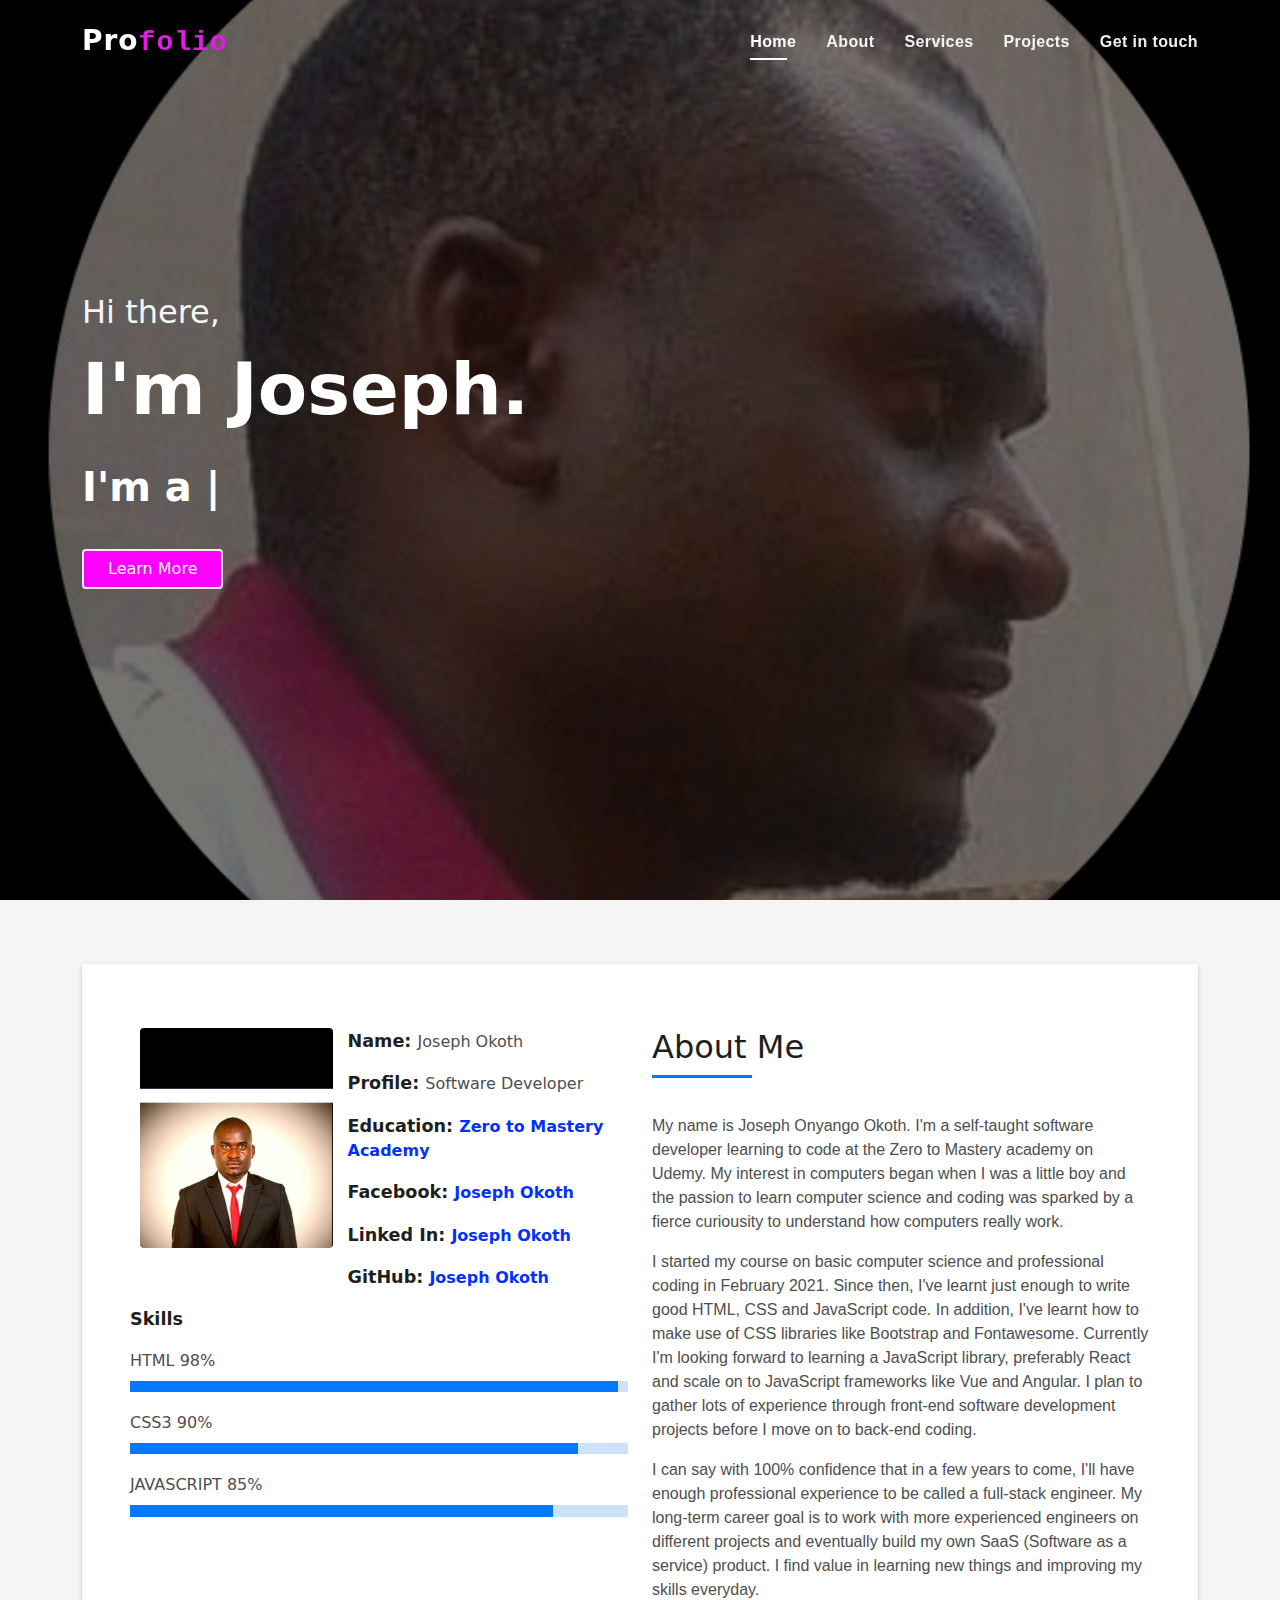
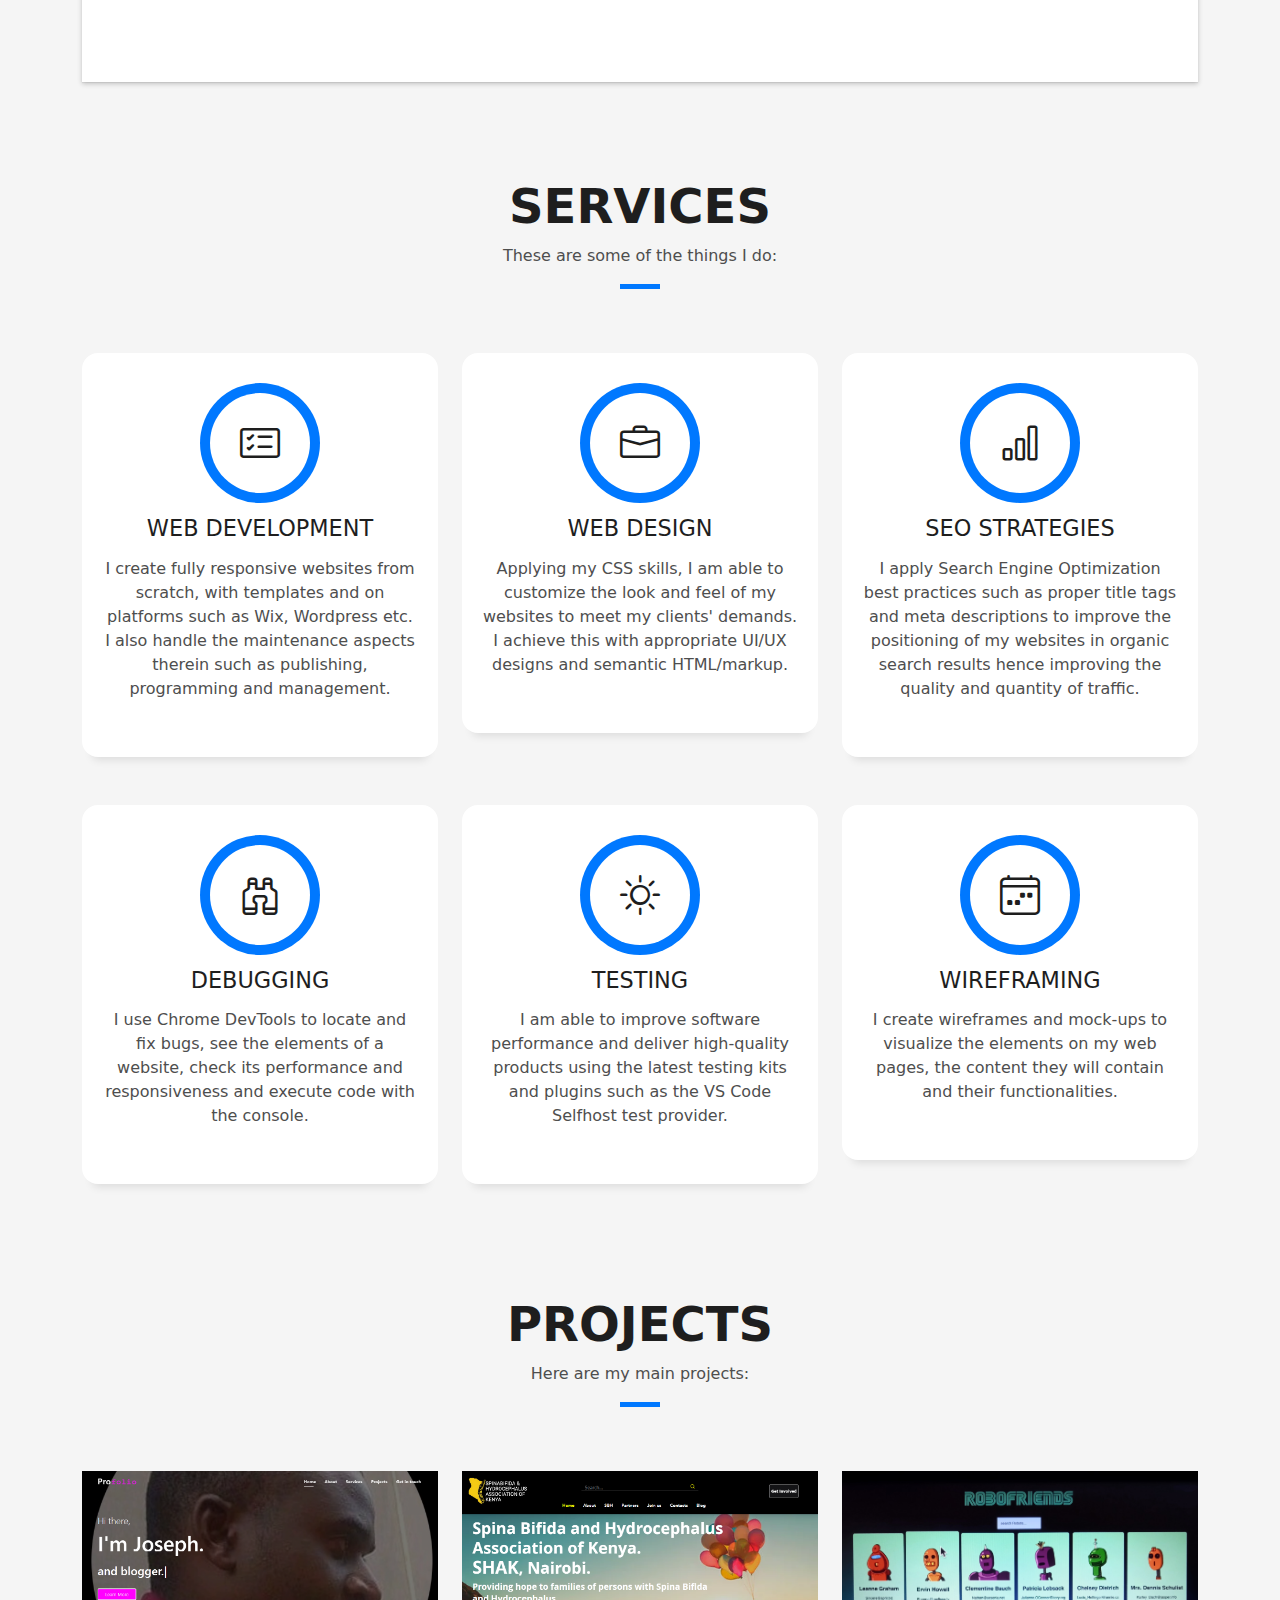
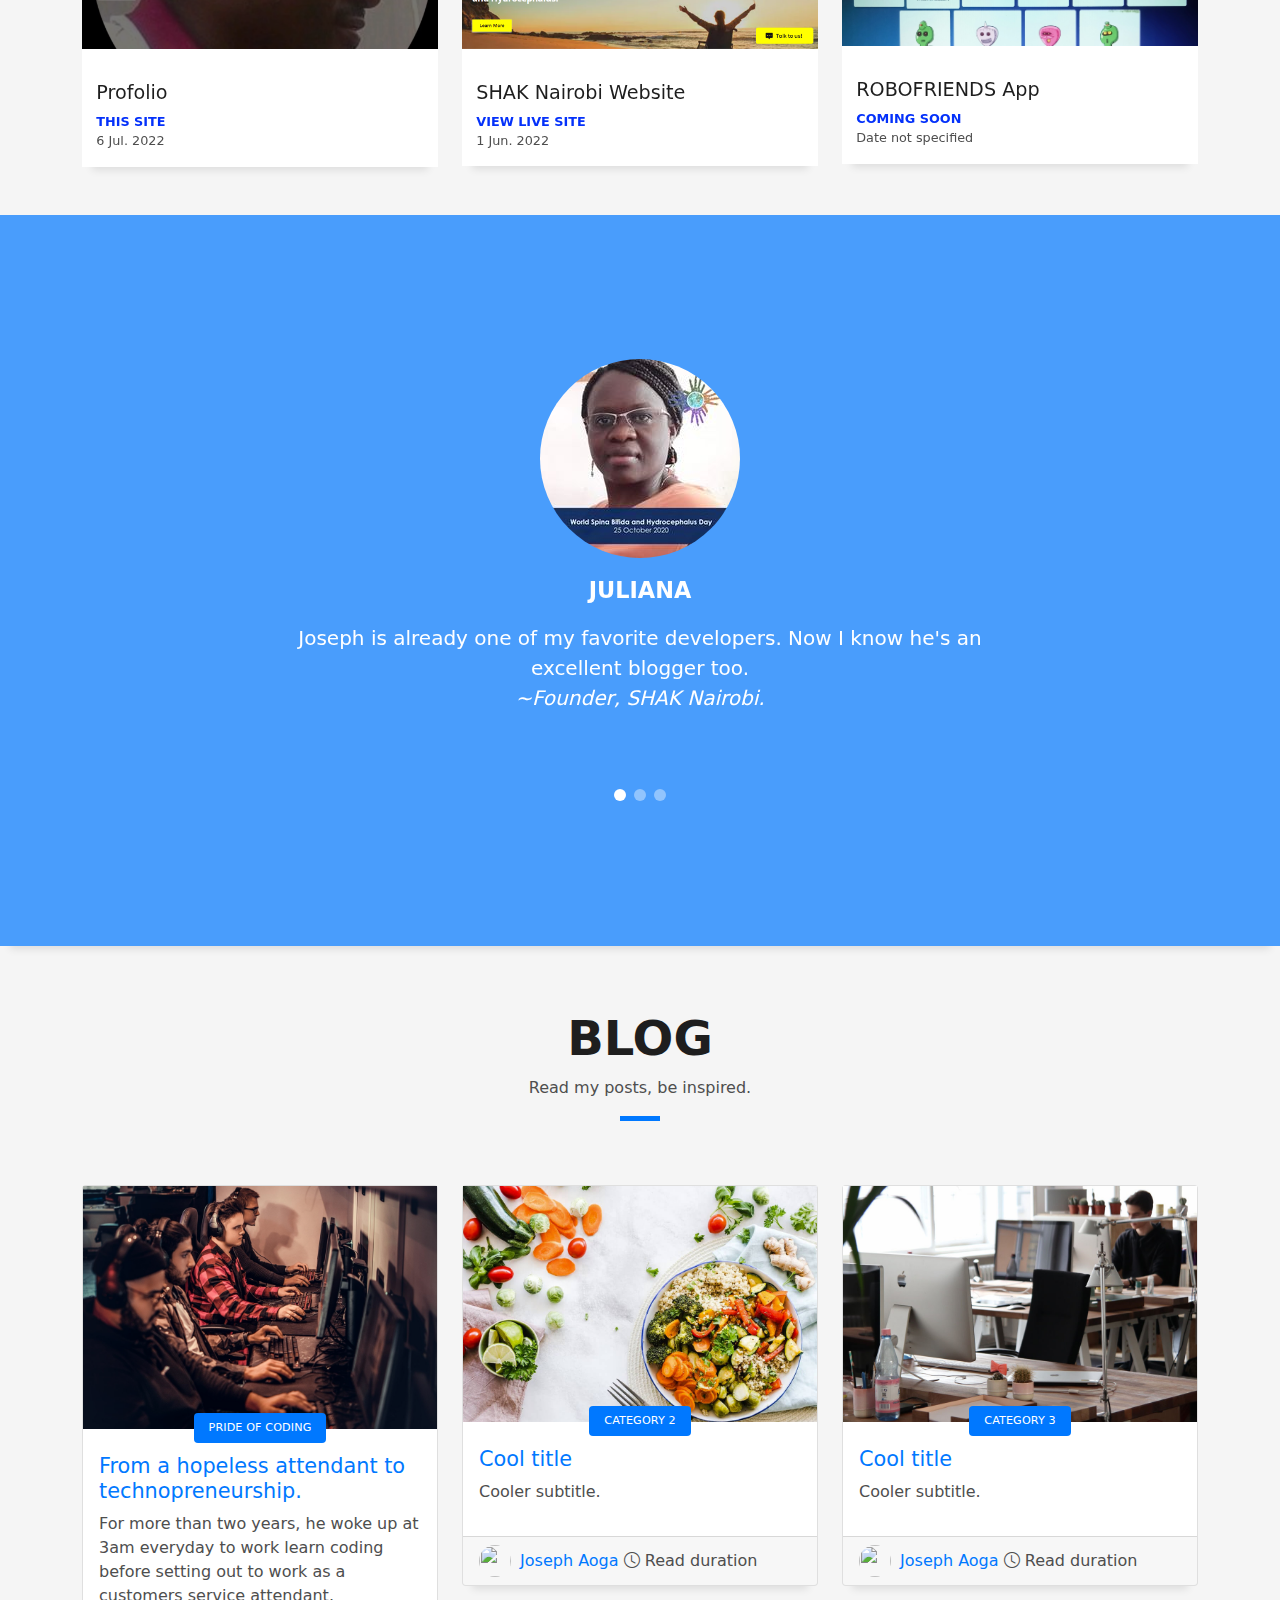
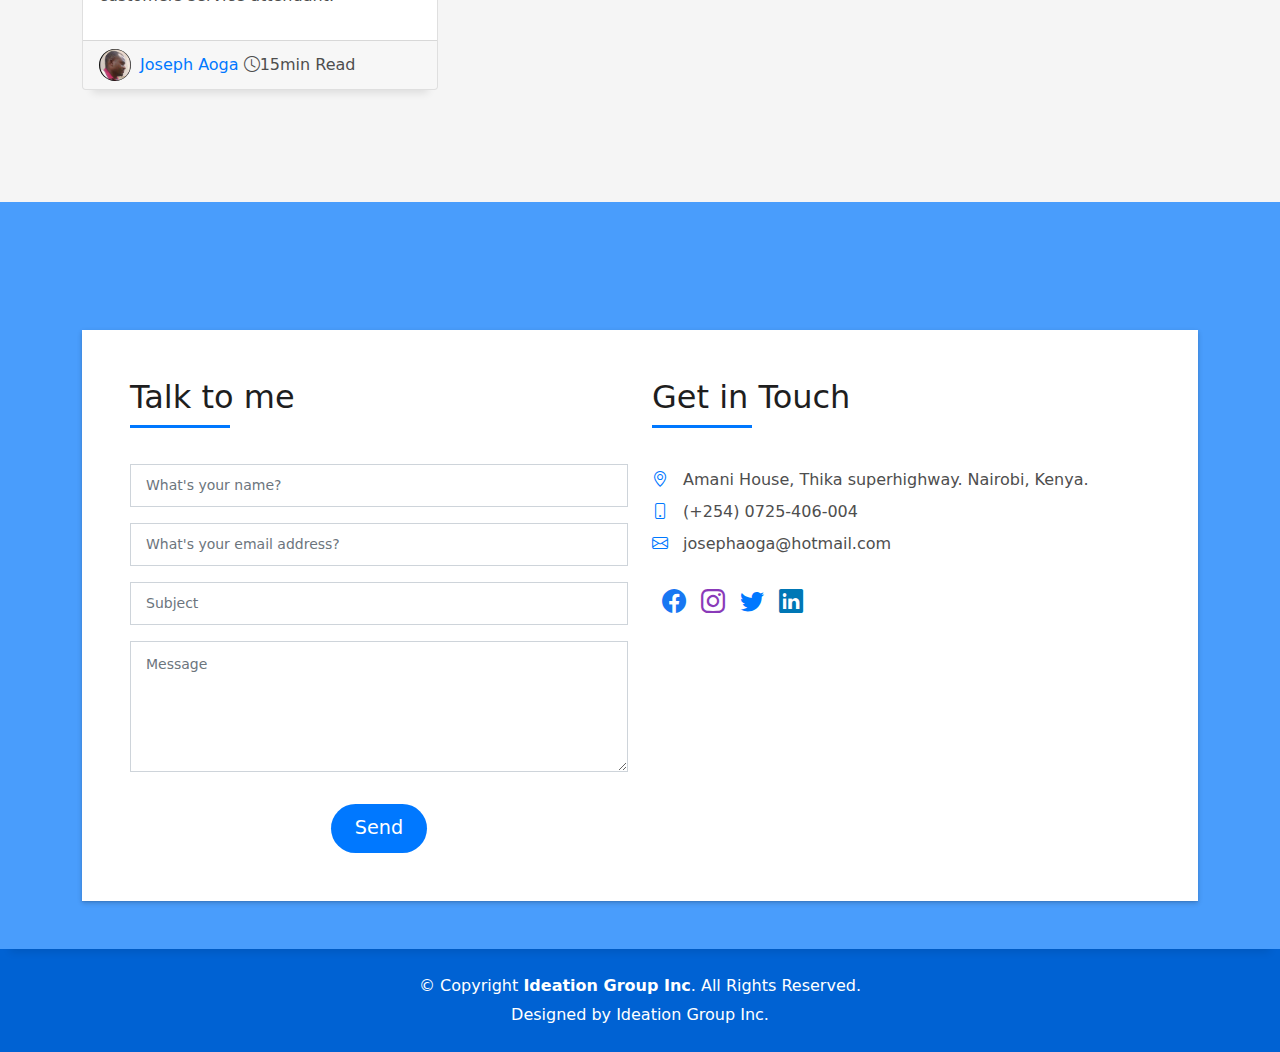
==== commit ecf339ab: "Modified blog details" ====
--- a/index.html
+++ b/index.html
@@ -152,7 +152,7 @@
                 Services
               </h3>
               <p class="subtitle-a">
-                Below are some of the services I offer:
+                These are some of the things I do:
               </p>
               <div class="line-mf"></div>
             </div>
@@ -305,7 +305,7 @@
                 Projects
               </h3>
               <p class="subtitle-a">
-                These are the projects I've worked on and completed so far:
+                Here are my main projects:
               </p>
               <div class="line-mf"></div>
             </div>
@@ -475,7 +475,7 @@
           <div class="col-md-4">
             <div class="card card-blog">
               <div class="card-img">
-                <a href="blog-single.html"><img src="assets/img/post1.webp" alt="" class="img-fluid"></a>
+                <a href="blog-single.html"><img src="assets/img/post2.webp" alt="" class="img-fluid"></a>
               </div>
               <div class="card-body">
                 <div class="card-category-box">
@@ -483,20 +483,20 @@
                     <h6 class="category">Pride of Coding</h6>
                   </div>
                 </div>
-                <h3 class="card-title"><a href="blog-single.html">From a hopeless attendant to an aspiring techpreneur.</a></h3>
+                <h3 class="card-title"><a href="blog-single.html">From a hopeless attendant to technopreneurship.</a></h3>
                 <p class="card-description">
-                  For two years now, Joseph wakes up at 3am everyday to work on his app idea before setting out to serve customers.
+                  For more than two years, he woke up at 3am everyday to work learn coding before setting out to work as a customers service attendant.
                 </p>
               </div>
               <div class="card-footer">
                 <div class="post-author">
                   <a href="#">
-                    <img src="assets/img/testimonial-2.jpg" alt="" class="avatar rounded-circle">
-                    <span class="author">Joseph Aoga</span>
+                    <img src="assets/img/main-image.jpg" alt="" class="avatar rounded-circle">
+                    <span class="author">Joseph Aoga </span>
                   </a>
                 </div>
                 <div class="post-date">
-                  <span class="bi bi-clock"></span> Read duration
+                  <span class="bi bi-clock"></span>15min Read
                 </div>
               </div>
             </div>
--- a/assets/css/style.css
+++ b/assets/css/style.css
@@ -12,6 +12,11 @@
 body {
   background-color: #f5f5f5;
   color: #4e4e4e;
+}
+
+.intro-img {
+  width: 200px;
+  height: 200px;
 }
 
 /* logo */
